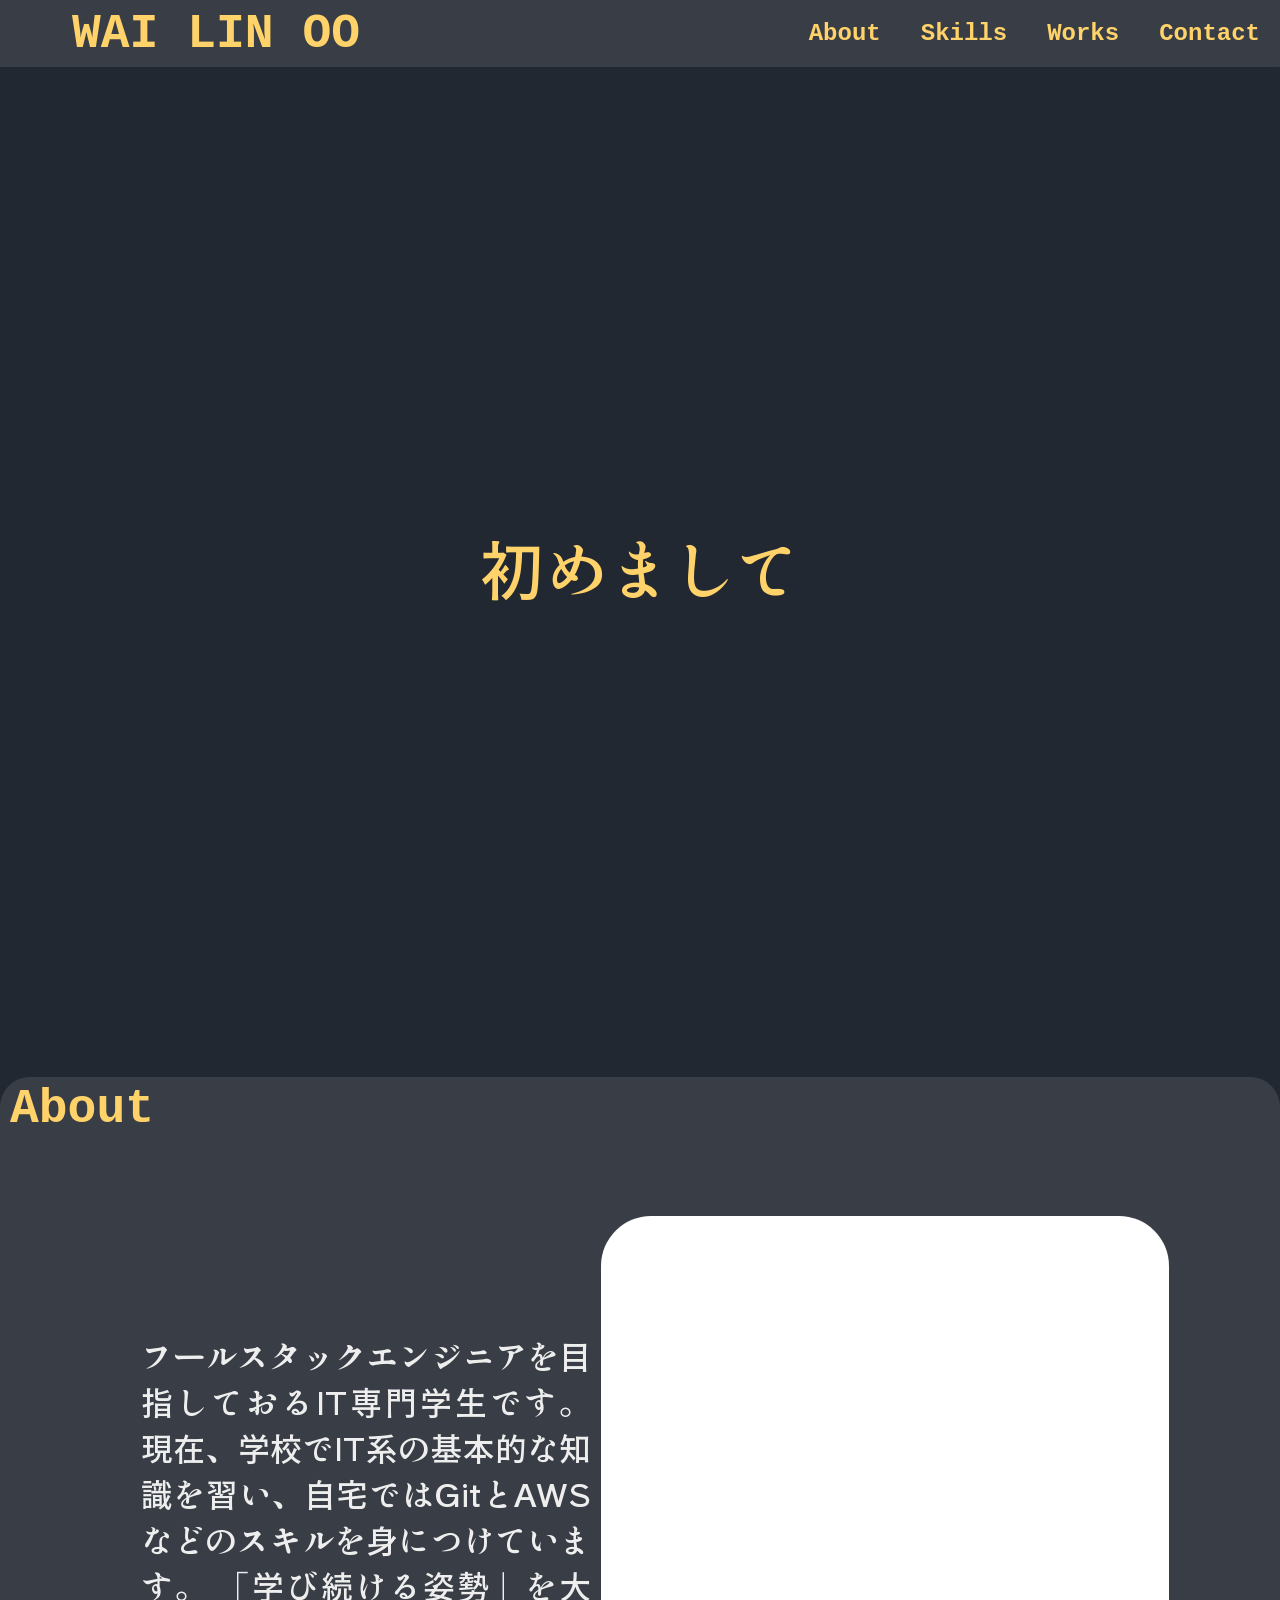
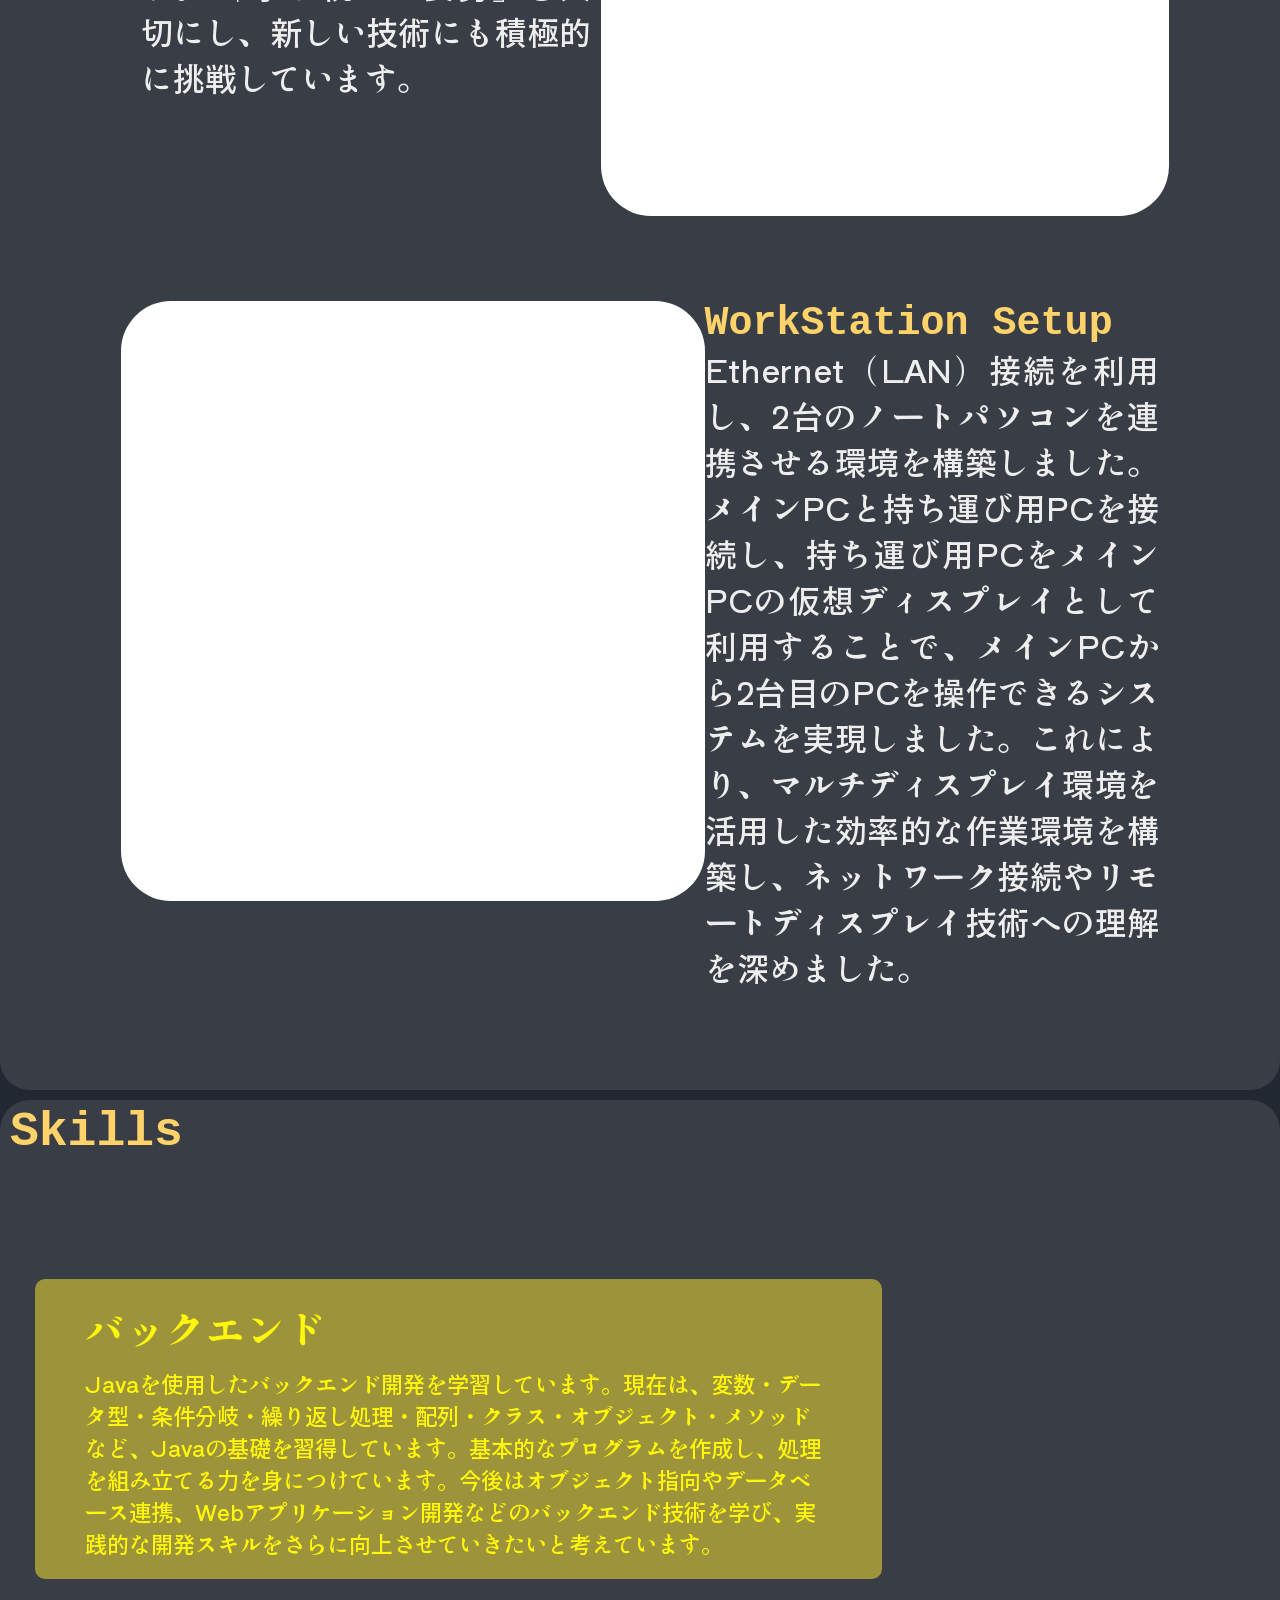
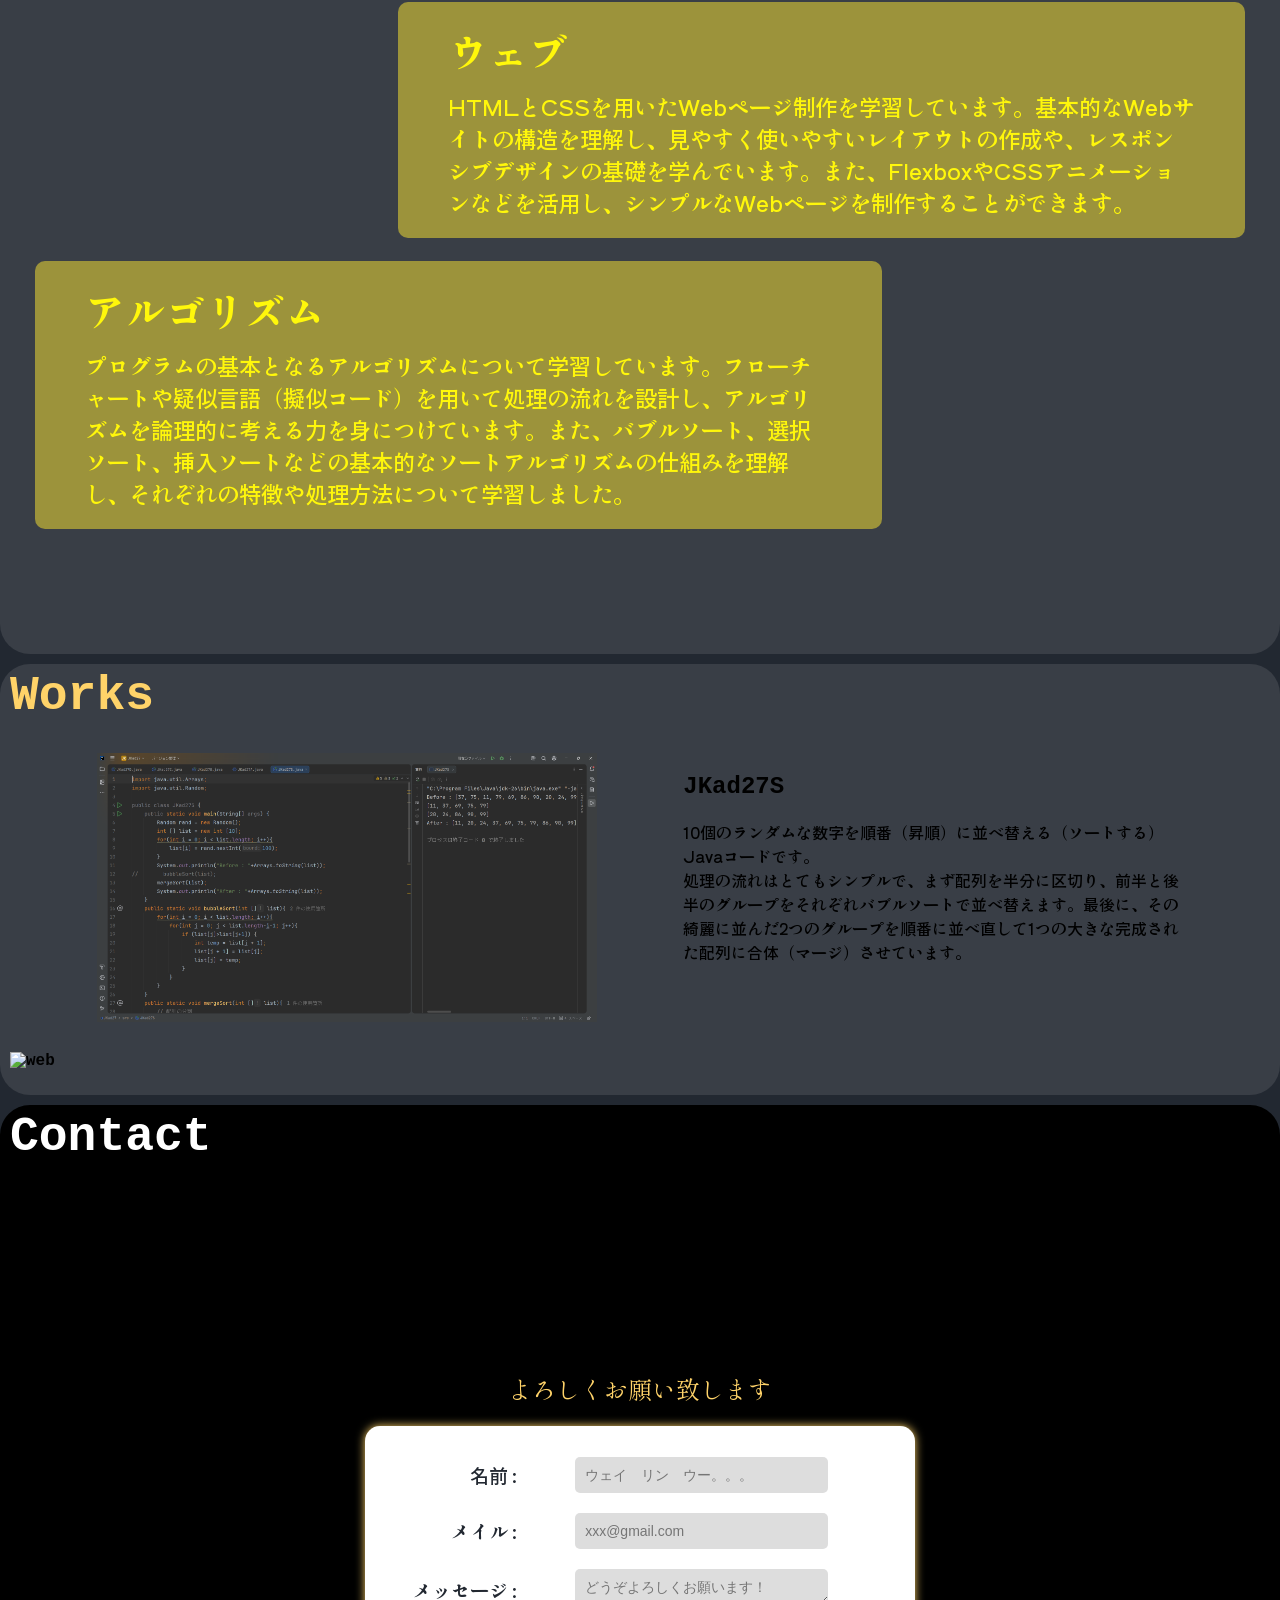
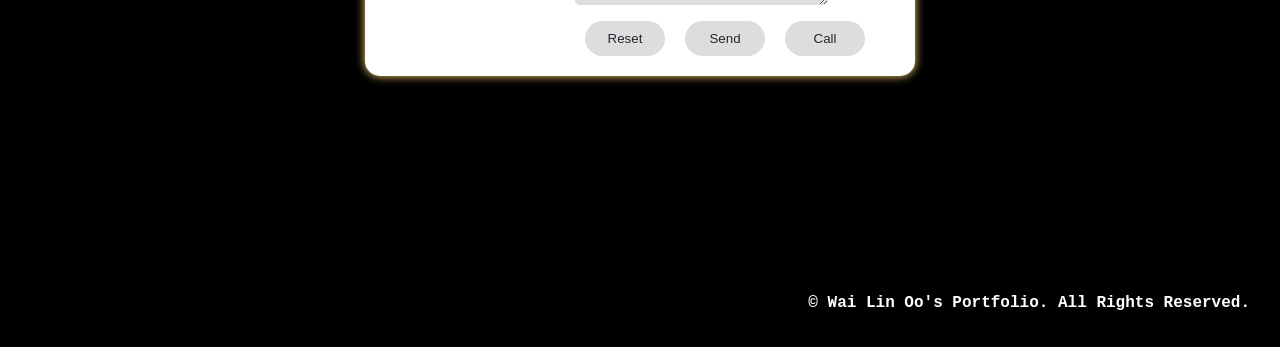
==== index.html @ ac5bb36f "name-change" ====
<!DOCTYPE html>
<html lang="ja">
    <head>
        <meta charset="UTF-8">
        <meta name="viewport" content="width=device-width, initial-scale=1.0">
        <title>WAI LIN OO | Portfolio</title>
        <link rel="stylesheet" href="Styles.css">
        <link rel="preconnect" href="https://fonts.googleapis.com">
        <link rel="preconnect" href="https://fonts.gstatic.com" crossorigin>
        <link href="https://fonts.googleapis.com/css2?family=Potta+One&family=Shippori+Antique&display=swap" rel="stylesheet">
        <link href="https://fonts.googleapis.com/css2?family=Potta+One&family=Shippori+Antique&family=Shippori+Mincho&display=swap" rel="stylesheet">
    </head>
    <body>
        <div class="nav-container">
            <p id="name">WAI LIN OO</p>
            <ul>
                <li><a href="#about">About</a></li>
                <li><a href="#skills">Skills</a></li>
                <li><a href="#works">Works</a></li>
                <li><a href="#contact">Contact</a></li>
            </ul>
        </div>
        <header>
            <!-- ① ファーストビュー：名前・肩書き・ひとこと -->
             <div id="wel-container">
                <h1 class="title jp">初めまして</h1>
             </div>
        </header>

        <main>
            <!-- ② About：自己紹介 -->
            <section class="container">
                <h2 class="sub-title">About</h2>
                <div id="about">
                    <div id="about-container">
                        <div id="about-text-container"> 
                        
                        <p class="about-text jp">
                            フールスタックエンジニアを目指しておるIT専門学生です。
                            現在、学校でIT系の基本的な知識を習い、自宅ではGitとAWSなどのスキルを身につけています。
                            「学び続ける姿勢」を大切にし、新しい技術にも積極的に挑戦しています。
                        </p>
                        </div>
                        <div class="about-img">
                            
                        </div>
                    </div>
                    <div id="setup-container" class="container">
                        <div class="about-img">
                            
                        </div>
                        <div id="setup-text-container">
                            <h3 class="sub-sub-title">WorkStation Setup</h3>
                            <p class="about-text jp">
                                Ethernet（LAN）接続を利用し、2台のノートパソコンを連携させる環境を構築しました。メインPCと持ち運び用PCを接続し、持ち運び用PCをメインPCの仮想ディスプレイとして利用することで、メインPCから2台目のPCを操作できるシステムを実現しました。これにより、マルチディスプレイ環境を活用した効率的な作業環境を構築し、ネットワーク接続やリモートディスプレイ技術への理解を深めました。
                            </p>
                        </div>
                    </div>
                </div>
                
            </section>
            
            <!-- ③ Skills：使える技術 -->
            <section class="container">
            <h2 class="sub-title">Skills</h2>
            
            <div id="skills">
                <div id="row-contents">
                    <div class="row">
                        <div class="row-title">
                            <p class="row-p jp">バックエンド</p>
                            <span class="bar"><span class="backend"><p class="percentage">70%</p></span></span>
                        </div>
                        <div class="row-text">
                            <p class="jp">
                                Javaを使用したバックエンド開発を学習しています。現在は、変数・データ型・条件分岐・繰り返し処理・配列・クラス・オブジェクト・メソッドなど、Javaの基礎を習得しています。基本的なプログラムを作成し、処理を組み立てる力を身につけています。今後はオブジェクト指向やデータベース連携、Webアプリケーション開発などのバックエンド技術を学び、実践的な開発スキルをさらに向上させていきたいと考えています。
                            </p>
                        </div>
                    </div>
                    <div class="row right">
                        <div class="row-title">
                            <p class="row-p jp">ウェブ</p>
                            <span class="bar"><span class="web"><p class="percentage">80%</p></span></span>
                        </div>
                        <div class="row-text">
                            <p class="jp">
                                HTMLとCSSを用いたWebページ制作を学習しています。基本的なWebサイトの構造を理解し、見やすく使いやすいレイアウトの作成や、レスポンシブデザインの基礎を学んでいます。また、FlexboxやCSSアニメーションなどを活用し、シンプルなWebページを制作することができます。
                            </p>
                        </div>
                    </div>
                    <div class="row">
                        <div class="row-title">
                            <p class="row-p jp">アルゴリズム</p>
                            <span class="bar"><span class="algorithm"><p class="percentage">75%</p></span></span>
                        </div>
                        <div class="row-text">
                            <p class="jp">
                                プログラムの基本となるアルゴリズムについて学習しています。フローチャートや疑似言語（擬似コード）を用いて処理の流れを設計し、アルゴリズムを論理的に考える力を身につけています。また、バブルソート、選択ソート、挿入ソートなどの基本的なソートアルゴリズムの仕組みを理解し、それぞれの特徴や処理方法について学習しました。
                            </p>
                        </div>
                    </div>
                </div>
            </div>
                
            </section>

            <!-- ④ Works：作品（Webサイト制作Ⅰで作成した課題や他の授業で出来上がる作品・自主制作等） -->
            <section class="container">
                <h2 class="sub-title">Works</h2>
                <div id="works">
                    <div id="works-java-container">
                        <img class="works_img" src="img/Java.png" alt="java">
                        <div class="works_text">
                            <h2 class="works_subtitle">JKad27S</h2>
                            <p class="jp">10個のランダムな数字を順番（昇順）に並べ替える（ソートする）Javaコードです。</p>
                            <p class="jp">処理の流れはとてもシンプルで、まず配列を半分に区切り、前半と後半のグループをそれぞれバブルソートで並べ替えます。最後に、その綺麗に並んだ2つのグループを順番に並べ直して1つの大きな完成された配列に合体（マージ）させています。</p>
                        </div>
                    </div>
                    <div id="works-web-container">
                        <img class="works_img" src="" alt="web">
                        <div class="works_text">
                            <h2 class="works_subtitle"></h2>
                            <p class="jp"></p>
                        </div>
                    </div>
                </div>
                

            </section>
        </main>

        <footer> 
            <!-- コピーライトなど -->
             <!-- ⑤ Contact：連絡先 -->
            <section id="contact">
                <h2>Contact</h2>
                <div id="contact_container">
                    <h1>よろしくお願い致します</h1>
                    <form>
                        <table>
                            <tr class="form_row">
                                <td class="formp jp"><p>名前 :</p></td>
                                <td class="forminput"><input type="text" placeholder="ウェイ　リン　ウー。。。" required></td>
                            </tr>
                            <tr class="form_row">
                                <td class="formp jp"><p>メイル :</p></td>
                                <td class="forminput"><input type="email" placeholder="xxx@gmail.com"></td>
                            </tr>
                            <tr class="form_row">
                                <td class="formp jp"><p>メッセージ :</p></td>
                                <td class="forminput"><textarea name="description" placeholder="どうぞよろしくお願います！" required></textarea></td>
                            </tr>
                        </table>
                        <div id="submit-reset">
                            <input type="button" name="Call" value="Call">
                            <input type="submit" name="submit" value="Send">
                            <input type="reset" name="reset" id="reset">
                        </div>
                    </form>
                </div>
                <div id="footer">
                    <p>&copy; Wai Lin Oo's Portfolio. All Rights Reserved.</p>
                </div>
            </section>
        </footer>

    </body>
</html>
---- Styles.css ----
*{
    box-sizing: border-box;
}
body{
    background-color: #222831;
    font-family: 'Courier New', Courier, monospace;
    font-weight: 600;
    margin: 0;
    padding: 0;
    padding-top: 67px;
}

/*------------------------------------ Common ----------------------------------------*/

.container{
    background-color: #393E46;
    border-radius: 30px;
    margin: 10px 0;
    padding: 5px 10px;
}
.jp{
    font-family: "Shippori Antique", sans-serif;
    font-weight: 400;
    font-style: normal;
}
.sub-title{
    margin: 0;
    font-size: 3em;
    color: #FFD369;
    text-align: left;
}
.sub-sub-title{
    color: #FFD369;
    margin: 0;
    font-size: 2.5em;
}
p{
    margin: 0;
}
/*------------------------------------ Navigation Bar ----------------------------------------*/

.nav-container{
    position: fixed;
    top: 0;
    width: 100%;
    display: flex;
    justify-content: space-between;
    align-items: center;
    background-color: #393E46;
    border-bottom-left-radius: 5px;
    border-bottom-right-radius: 5px;
    border-bottom: 5px solid #222831;
}
ul{
    list-style: none;
    display: flex;  
    margin: 0;
}
#name{
    margin: 0 1.5em;
    color: #FFD369;
    font-size: 3em;
}
li{
    padding: 20px 20px;
    transition: ease-in-out 1s;
}
li:hover{
    background-color: #605B51;
    border-radius: 50px;
}
li a{
    text-decoration: none;
    color: #FFD369;
    font-size: 1.5em;
}
header{
    width: 100%;
    height: 1000px;
    display: flex;
    justify-content: center;
    align-items: center;
}
#wel-container{
    display: flex;
    justify-content: center;
    align-items: center;
    border-radius: 30px;
    box-shadow: white;
    width: 600px;
    height: 200px;
    animation: glow 2.5s ease-in-out infinite alternate;

}
@keyframes glow {
    from{box-shadow: 0;}
    to  {box-shadow: 0px 0px 20px 0px rgb(193, 226, 255);}
}
.title{
    color: #FFD369;
    font-size: 4em;
}

/*------------------------------------ About ----------------------------------------*/
#about{
    padding: 80px 8%;
    display: flex;
    flex-direction: column;
}

#about-container{
    display: flex;
    justify-content: space-between;
}

#about-text-container{
    display: flex;
    flex-direction: column;
    margin-left: 30px;
    justify-content: center;
    margin-right: 10px;
    width: 45%;
}
#setup-text-container{
    display: flex;
    flex-direction: column;
    justify-content: center;
    width: 45%;
}
.about-text{
    text-align: justify;
    font-size: 2em;
    color: #EEEEEE;
}
.about-img{
    background-color: white;
    width: 600px;
    height: 600px;
    border-radius: 50px;
}

#setup-container{
    margin-top: 80px;
    display: flex;
    justify-content: space-between;
}


/*------------------------------------ Skils ----------------------------------------*/
#skills{
    padding: 120px 2%;
}
#row-contents{
    display: flex;
    flex-direction: column;
    height: 850px;
    justify-content: space-between;
}
.row{
    display: block;
    transition: all 0.3s ease-in-out;
    border-radius: 10px;
    width: 70%;
    padding: 20px 50px;
    color: rgb(255, 247, 11);
    background-color: rgba(255, 231, 48, 0.5);
}
.right{
    margin-left: auto;
}
.row:hover{
    background-color: rgba(255, 231, 48);
    color: rgb(0, 7, 72);
    animation: glow 2s ease-in-out infinite alternate;
}
@keyframes glow {
    from{box-shadow: 0px 0px 5px 0px rgb(193, 226, 255);}
    to  {box-shadow: 0px 0px 20px 0px rgb(193, 226, 255);}
}

.row-title{
    display: flex;
    flex-direction: row;
    align-items: center;
    justify-content: space-between;
    margin-bottom: 10px;
}
.row-p{
    font-size: 2.5em;
}
.bar{
    display: flex;
    justify-content: left;
    height: 40px;
    border-radius: 20px;
    overflow: hidden;
    transition: all 0.3s cubic-bezier(.25,.8,.25,1);
    width: 300px;
    transition: all 0.5s ease-in-out;
}
.row:hover .bar{
    box-shadow: 5px 5px 8px 0px rgba(0, 7, 72);
}
.bar span{
    height: 40px;
    display: flex;
    align-items: center;
    transition: all 0.5s ease-in-out;
    background: linear-gradient(125deg,rgba(163, 163, 0, 0.412) 5%,yellow 100%);
}
.row:hover .bar span{
    background: linear-gradient(125deg,rgba(255, 231, 48, 0.9) 5%,rgba(0, 7, 72, 0.74) 100%);
}
.percentage{
    margin: 0;
    margin-left: 15px;
    font-size: 1.2em;
    visibility:hidden;
    overflow: hidden;
}
.row:hover .percentage{
    visibility: visible;
}
.backend, .web, .algorithm{
    width: 0;
}
.row:hover .backend{
    width: 70%;
    animation: ease backend 1.5s;
}
.row:hover .web{
    width: 80%;
    animation: ease web 1.5s;
}
.row:hover .algorithm{
    width: 75%;
    animation: ease algorithm 1.5s;
}
.row-text p{
    font-size: 1.4em;
}
@keyframes backend{
    0%{
        width: 0%;
    }
    70%{
        width: 70%;
    }
}
@keyframes web {
    0%{
        width: 0;
    }
    80%{
        width: 80%;
    }
}
@keyframes algorithm {
    0%{
        width: 0;
    }
    75%{
        width: 75%;
    }
}

/*------------------------------------ Works ----------------------------------------*/

#works-java-container{
    display: flex;
    flex-direction: row;
    justify-content: space-evenly;
    padding: 30px 0;
}
.works_img{
    width: 500px;
}
.works_text{
    width: 500px;
}

/*------------------------------------ Contact + Footer ----------------------------------------*/

footer{
    background-color: black;
    border-radius: 30px 30px 0 0;
    margin: 10px 0 0 0;
    padding: 5px 10px;
}
#contact h2{
    margin: 0;
    font-size: 3em;
    color: white;
    text-align: left;
}
#contact_container{
    margin: 200px 0;
    height: 300px;
    width: 100%;
    display: flex;
    flex-direction: column;
    align-items: center;
    justify-content: center;
}
#contact_container h1{
    color: #FFD369;
    font-family: "Shippori Mincho", serif;
    font-weight: 400;
    font-style: normal;
}
form{
    background-color: white;
    display: flex;
    flex-direction: column;
    align-items: center;
    width: 550px;
    padding: 20px 30px;
    color: #222831;
    margin-left: auto;
    margin-right: auto;
    border-radius: 15px;
    transition: all 1s ease;
    box-shadow: 0px 0px 10px 0px #FFD369;
}
form:hover{
    box-shadow: 0px 0px 20px 5px rgb(193, 226, 255);
}
table{
    width: 100%;
}
.form_row{
    width: auto;
    height: auto;
}
.formp {
    width: 25%;
    text-align: right;
    font-size: 1.2em;
}
.forminput{
    width: 75%;
    text-align: center;
}
input[type=text], input[type=email], textarea{
    width: 70%;
    height: auto;
    font-size: 14px;
    padding : 10px 10px;
    border-radius: 5px;
    border: none;
    margin : 8px;
    background-color: #DDDDDD;
    transition: all 0.6s ease;
}
input[type=text]:focus, input[type=email]:focus, textarea:focus{
    background-color:#222831;
    color: white;
    border: none;
    font-size: 13px;
    width: 85%;
}
textarea{
    height: 36px;
    overflow: hidden;
}
textarea:focus{
    height: 150px;
    overflow: auto;
}
#submit-reset{
    margin-left: auto;
}
input[type=reset],input[type=submit], input[type=button]{
    width: 80px;
    border-radius: 20px;
    border: none;
    padding: 10px;
    color:#222831;
    background-color: #DDDDDD;
    transition: all 0.3s ease-in-out;
    float: right;
    margin-right: 20px;
}
input[type=submit]:hover{
    background-color: lightgreen;
}
input[type=reset]:hover{
    background-color: lightcoral;
}
#footer{
    background-color: black;
    color: white;
    padding: 30px 20px;
    text-align: right;
}
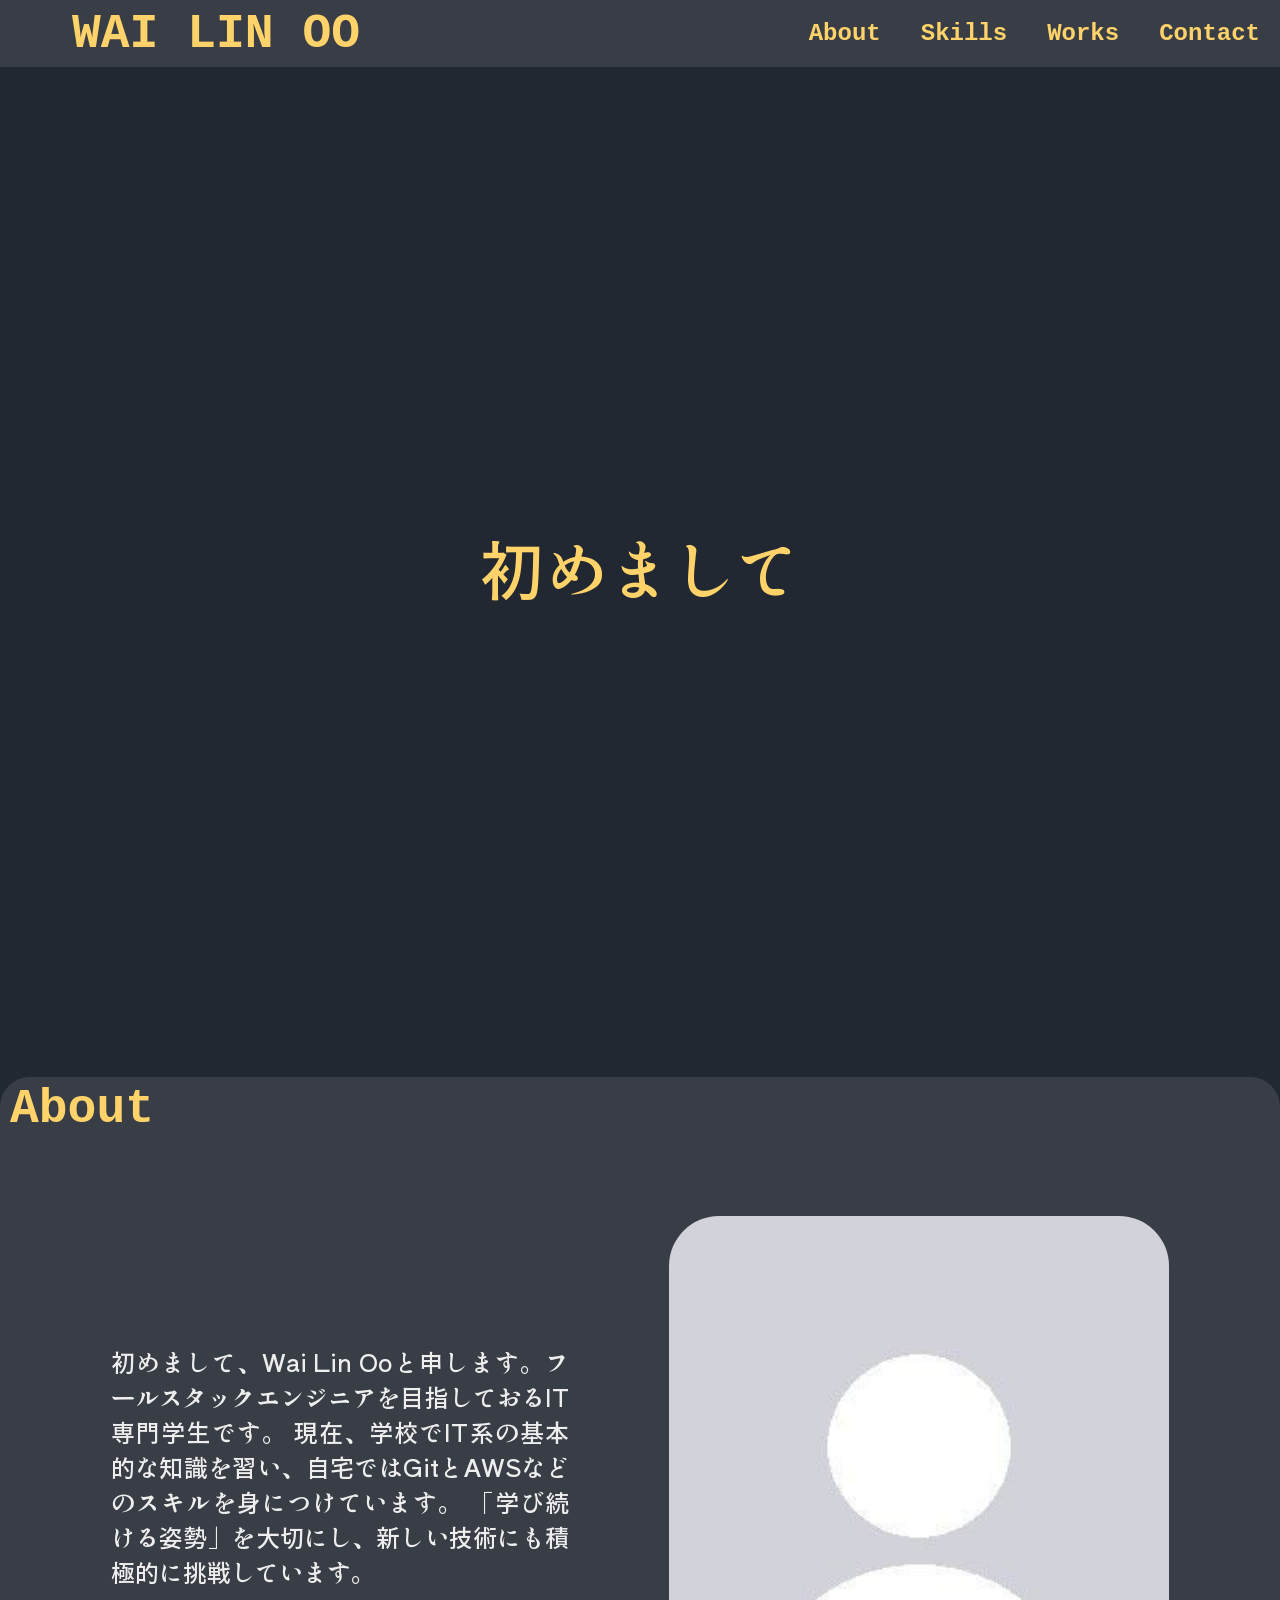
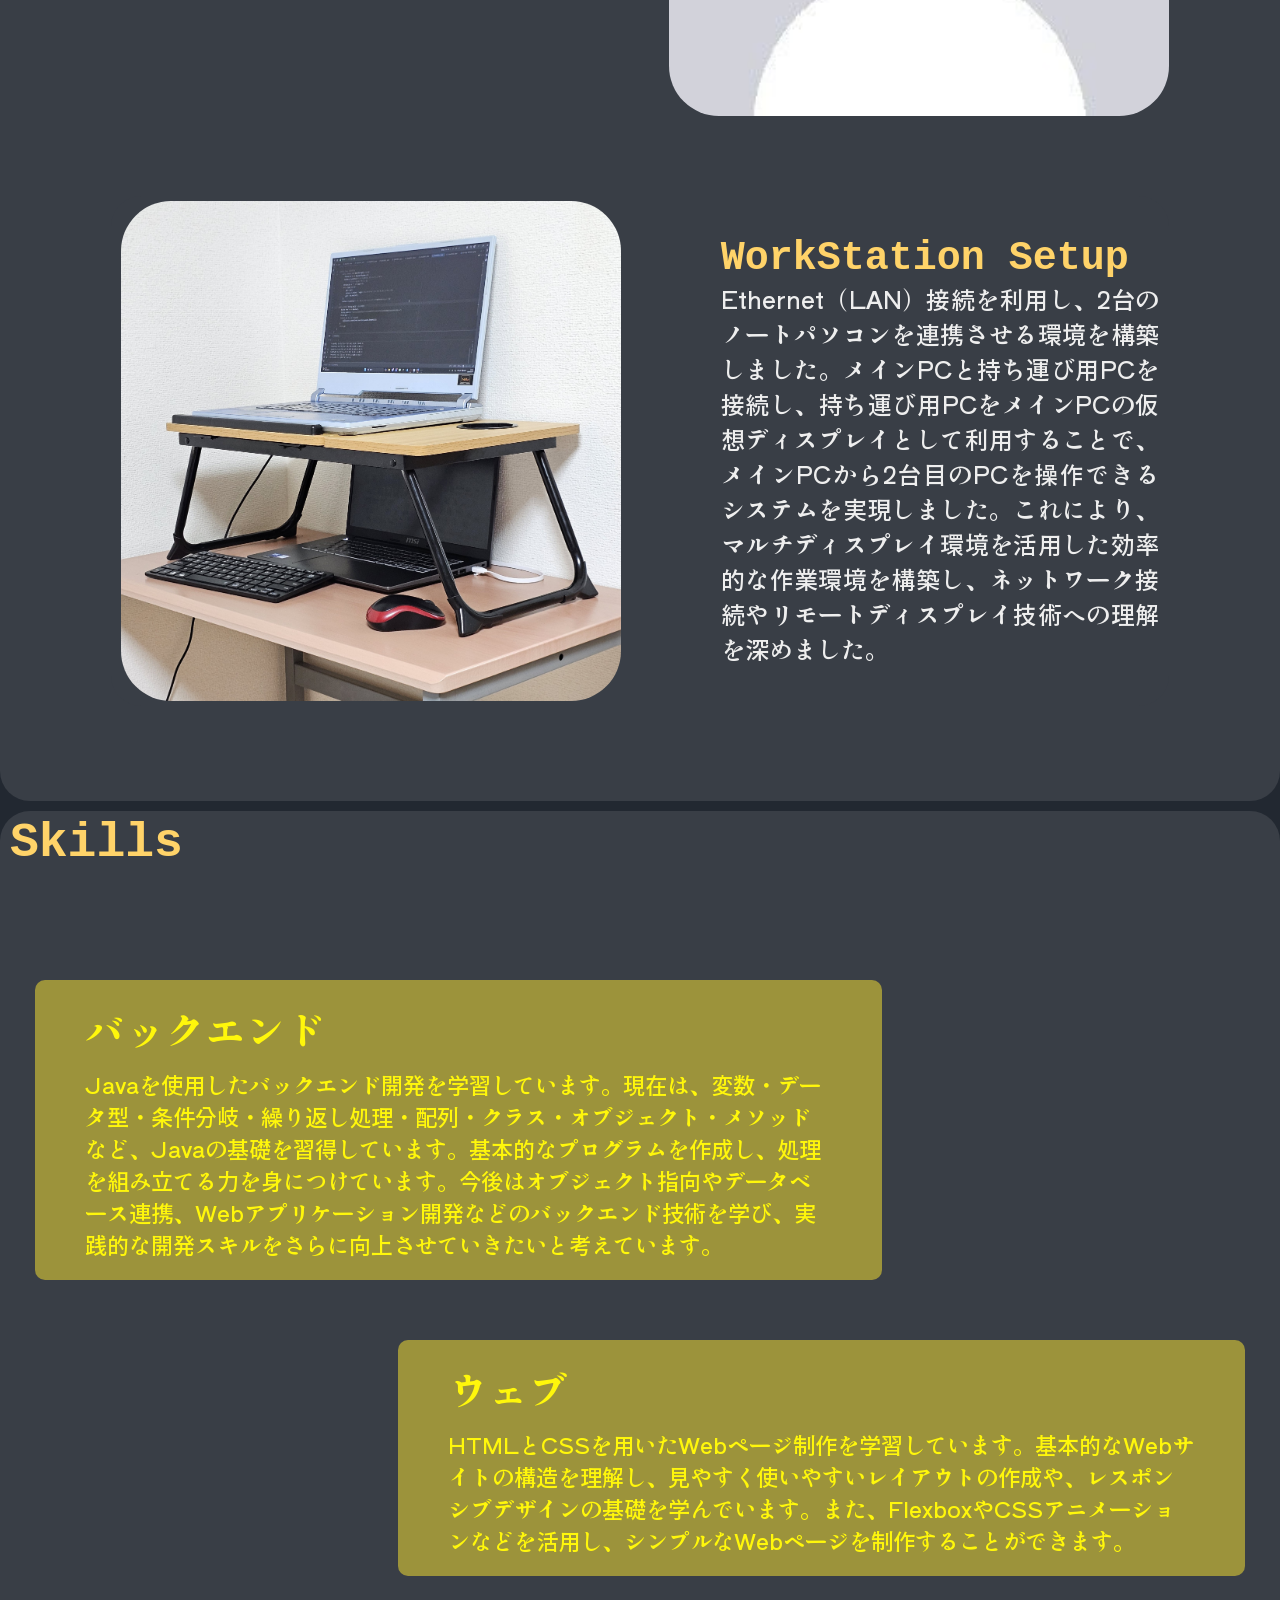
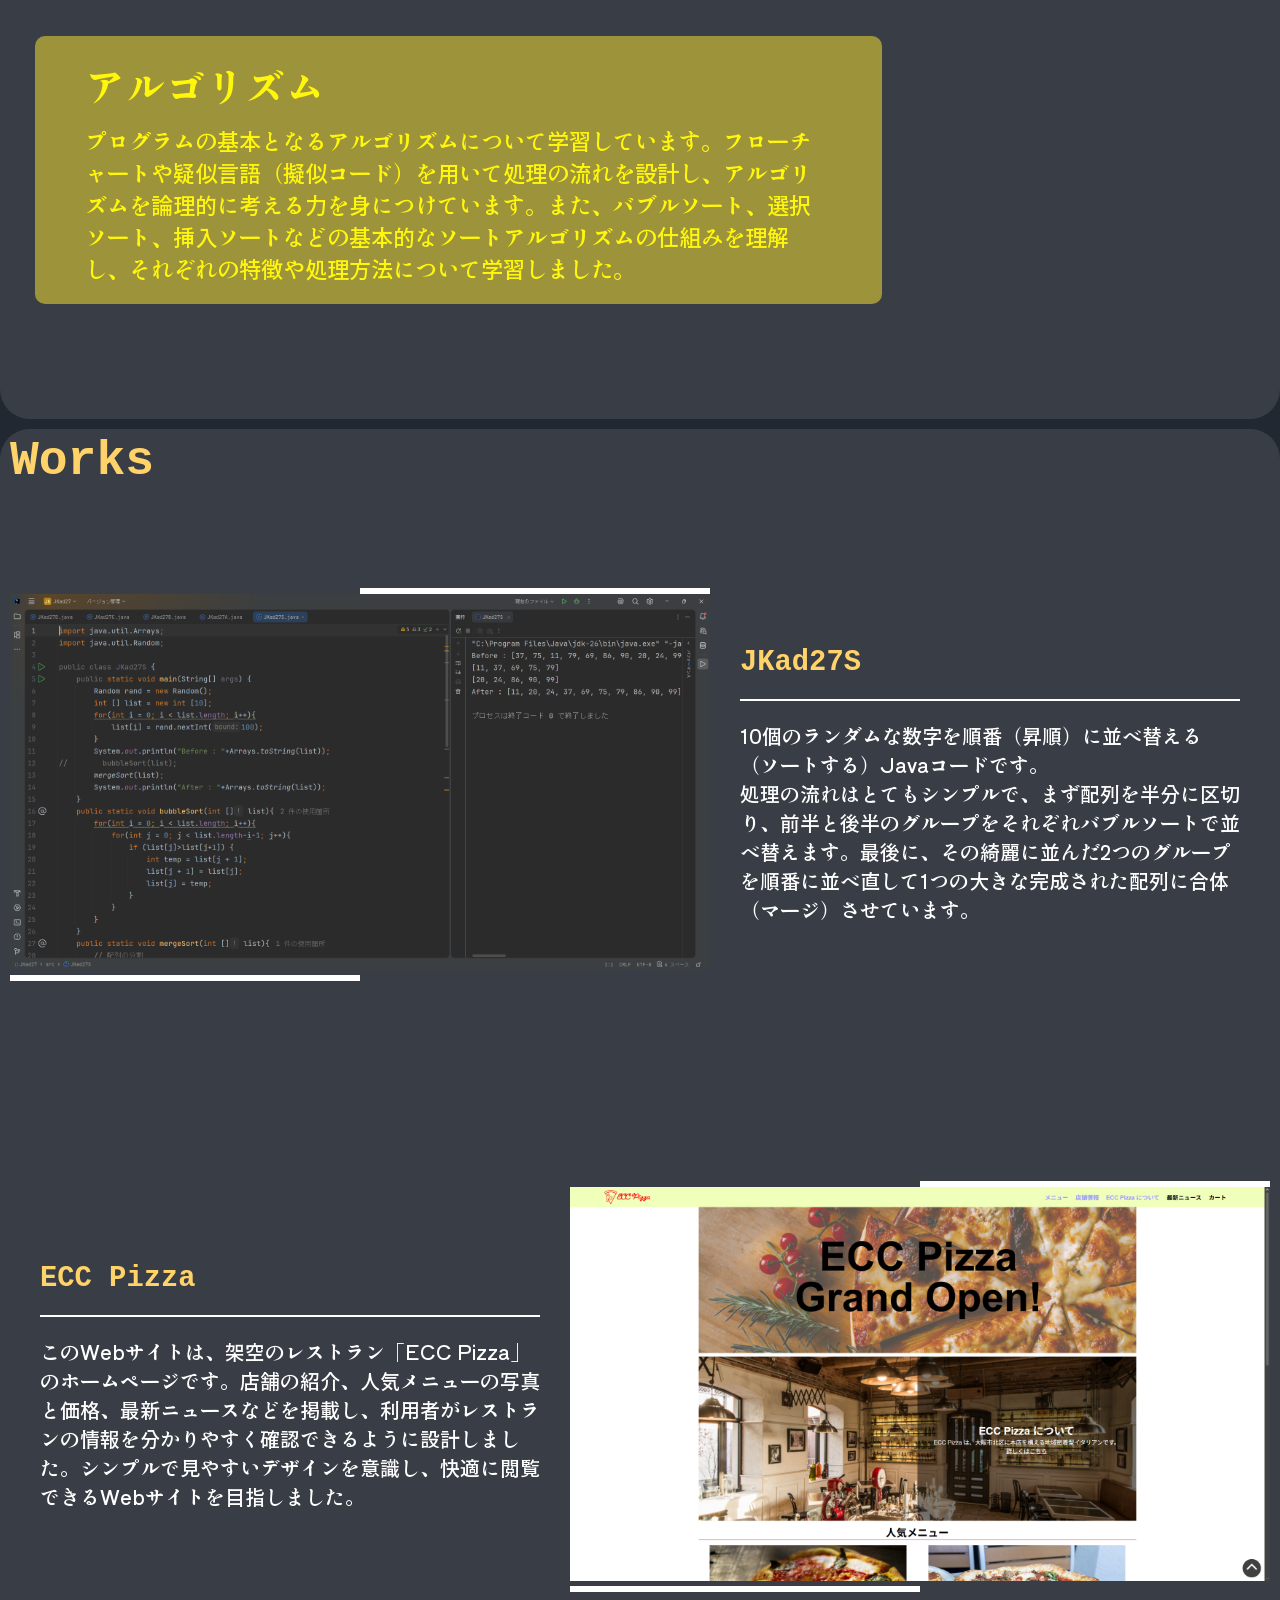
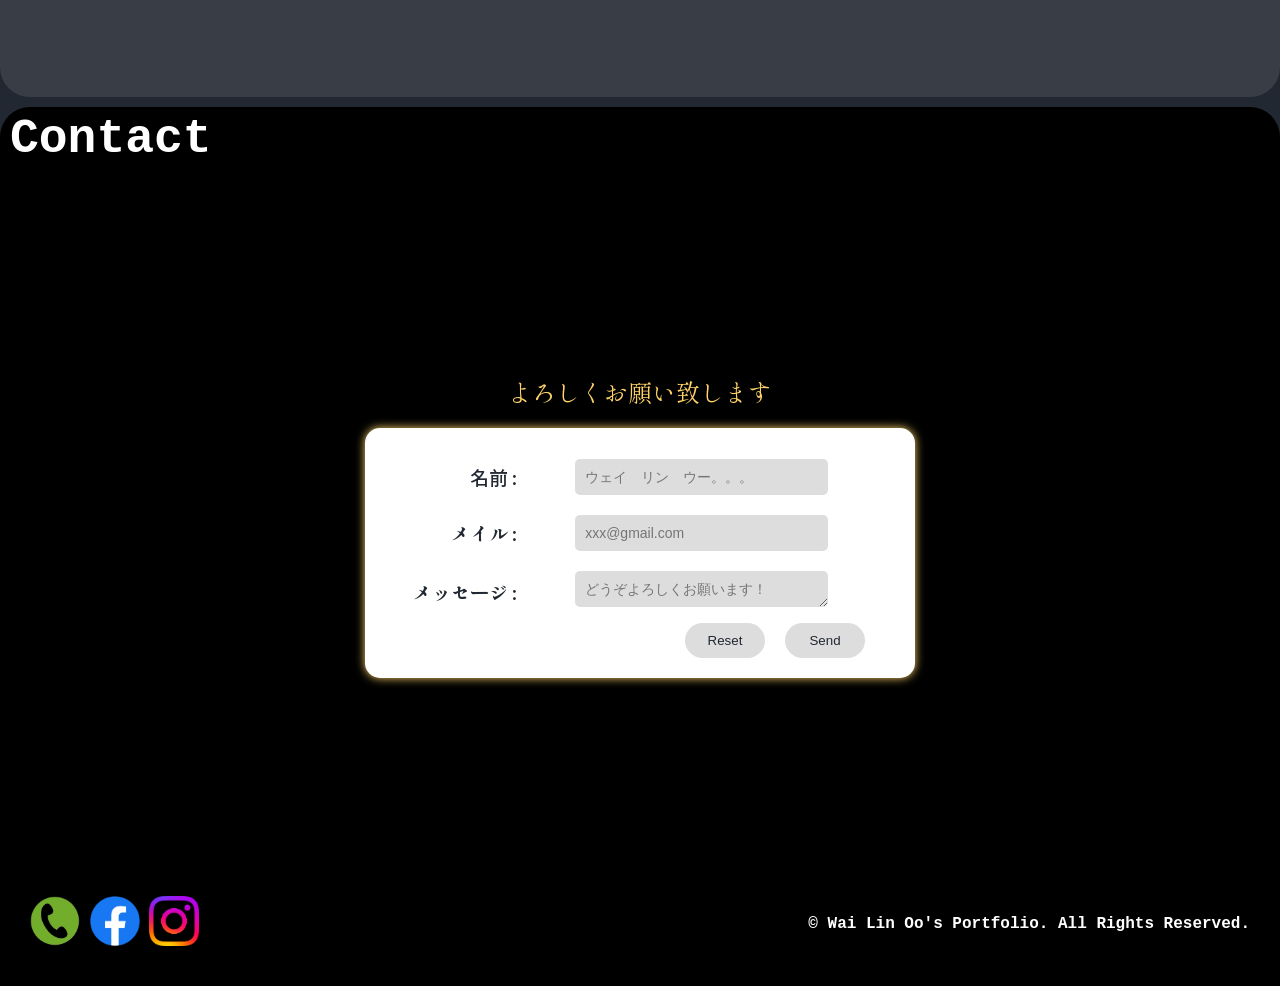
==== commit 856830ba: "last update for submission" ====
--- a/index.html
+++ b/index.html
@@ -36,20 +36,16 @@
                         <div id="about-text-container"> 
                         
                         <p class="about-text jp">
-                            フールスタックエンジニアを目指しておるIT専門学生です。
+                            初めまして、Wai Lin Ooと申します。フールスタックエンジニアを目指しておるIT専門学生です。
                             現在、学校でIT系の基本的な知識を習い、自宅ではGitとAWSなどのスキルを身につけています。
                             「学び続ける姿勢」を大切にし、新しい技術にも積極的に挑戦しています。
                         </p>
                         </div>
-                        <div class="about-img">
-                            
-                        </div>
+                        <img class="about-img-right" src="img/pfp.jpg" alt="pfp">
                     </div>
-                    <div id="setup-container" class="container">
-                        <div class="about-img">
-                            
-                        </div>
-                        <div id="setup-text-container">
+                    <div id="about-container" class="container">
+                        <img class="about-img-left" src="img/WorkStation.jpg" alt="workstation">
+                        <div id="about-text-container">
                             <h3 class="sub-sub-title">WorkStation Setup</h3>
                             <p class="about-text jp">
                                 Ethernet（LAN）接続を利用し、2台のノートパソコンを連携させる環境を構築しました。メインPCと持ち運び用PCを接続し、持ち運び用PCをメインPCの仮想ディスプレイとして利用することで、メインPCから2台目のPCを操作できるシステムを実現しました。これにより、マルチディスプレイ環境を活用した効率的な作業環境を構築し、ネットワーク接続やリモートディスプレイ技術への理解を深めました。
@@ -108,19 +104,30 @@
             <section class="container">
                 <h2 class="sub-title">Works</h2>
                 <div id="works">
-                    <div id="works-java-container">
-                        <img class="works_img" src="img/Java.png" alt="java">
+                    <div id="works-container">
+                        <div>
+                            <hr class="topline">
+                            <img class="works_img" src="img/Java.png" alt="java">
+                            <hr>
+                        </div>
                         <div class="works_text">
                             <h2 class="works_subtitle">JKad27S</h2>
+                            <hr id="h2-line">
                             <p class="jp">10個のランダムな数字を順番（昇順）に並べ替える（ソートする）Javaコードです。</p>
                             <p class="jp">処理の流れはとてもシンプルで、まず配列を半分に区切り、前半と後半のグループをそれぞれバブルソートで並べ替えます。最後に、その綺麗に並んだ2つのグループを順番に並べ直して1つの大きな完成された配列に合体（マージ）させています。</p>
                         </div>
                     </div>
-                    <div id="works-web-container">
-                        <img class="works_img" src="" alt="web">
+                    <hr class="invisible-line">
+                    <div id="works-container">
                         <div class="works_text">
-                            <h2 class="works_subtitle"></h2>
-                            <p class="jp"></p>
+                            <h2 class="works_subtitle">ECC Pizza</h2>
+                            <hr id="h2-line">
+                            <p class="jp">このWebサイトは、架空のレストラン「ECC Pizza」のホームページです。店舗の紹介、人気メニューの写真と価格、最新ニュースなどを掲載し、利用者がレストランの情報を分かりやすく確認できるように設計しました。シンプルで見やすいデザインを意識し、快適に閲覧できるWebサイトを目指しました。</p>
+                        </div>
+                        <div>
+                            <hr class="topline">
+                            <img id="web-img" class="works_img" src="img/web.png" alt="web">
+                            <hr>
                         </div>
                     </div>
                 </div>
@@ -152,13 +159,17 @@
                             </tr>
                         </table>
                         <div id="submit-reset">
-                            <input type="button" name="Call" value="Call">
                             <input type="submit" name="submit" value="Send">
                             <input type="reset" name="reset" id="reset">
                         </div>
                     </form>
                 </div>
                 <div id="footer">
+                    <div>
+                        <a href=""><img class="icon" src="img/call.png" alt="call"></a>
+                        <a href="https://www.facebook.com"><img class="icon" src="img/facebook.png" alt="facebook"></a>
+                        <a href="https://www.instagram.com"><img class="icon" src="img/instagram.png" alt="instagram"></a>
+                    </div>
                     <p>&copy; Wai Lin Oo's Portfolio. All Rights Reserved.</p>
                 </div>
             </section>
--- a/Styles.css
+++ b/Styles.css
@@ -8,6 +8,7 @@
     margin: 0;
     padding: 0;
     padding-top: 67px;
+    min-width: 600px;
 }
 
 /*------------------------------------ Common ----------------------------------------*/
@@ -37,6 +38,11 @@
 p{
     margin: 0;
 }
+.invisible-line{
+    width: 100%;
+    border: 1px solid #FFD369;
+    display: none;
+}
 /*------------------------------------ Navigation Bar ----------------------------------------*/
 
 .nav-container{
@@ -110,50 +116,41 @@
 
 #about-container{
     display: flex;
-    justify-content: space-between;
-}
-
+    justify-content: center;
+    align-items: center;
+}
+#about-container:last-child{
+    margin-top: 80px;
+}
 #about-text-container{
-    display: flex;
-    flex-direction: column;
-    margin-left: 30px;
-    justify-content: center;
-    margin-right: 10px;
-    width: 45%;
-}
-#setup-text-container{
     display: flex;
     flex-direction: column;
     justify-content: center;
-    width: 45%;
 }
 .about-text{
     text-align: justify;
-    font-size: 2em;
+    font-size: 1.5em;
     color: #EEEEEE;
 }
-.about-img{
+#about-container img{
     background-color: white;
-    width: 600px;
-    height: 600px;
+    width: 500px;
+    height: 500px;
     border-radius: 50px;
 }
-
-#setup-container{
-    margin-top: 80px;
-    display: flex;
-    justify-content: space-between;
-}
-
-
+.about-img-right{
+    margin-left: 100px;
+}
+.about-img-left{
+    margin-right: 100px;
+}
 /*------------------------------------ Skils ----------------------------------------*/
 #skills{
-    padding: 120px 2%;
+    padding: 80px 2%;
 }
 #row-contents{
     display: flex;
     flex-direction: column;
-    height: 850px;
     justify-content: space-between;
 }
 .row{
@@ -164,6 +161,7 @@
     padding: 20px 50px;
     color: rgb(255, 247, 11);
     background-color: rgba(255, 231, 48, 0.5);
+    margin: 30px 0;
 }
 .right{
     margin-left: auto;
@@ -265,18 +263,47 @@
 }
 
 /*------------------------------------ Works ----------------------------------------*/
-
-#works-java-container{
+#works{
+    display: flex;
+    flex-direction: column;
+    align-items: normal;
+    width: 100%;
+}
+#works-container{
     display: flex;
     flex-direction: row;
     justify-content: space-evenly;
-    padding: 30px 0;
+    align-items: center;
+    margin: 100px 0;
 }
 .works_img{
-    width: 500px;
+    width: 700px;
 }
 .works_text{
-    width: 500px;
+    width: 700px;
+    margin: 0 30px;
+}
+.works_subtitle{
+    font-size: 1.8em;
+    color:#FFD369;
+    margin: 0;
+}
+#h2-line{
+    width: 100%;
+    border: 1px solid white;
+    margin: 20px 0;
+}
+.works_text p{
+    font-size: 20px;
+    color: white;
+}
+hr{
+    border: 3px solid white;
+    margin: 0;
+    width: 50%;
+}
+.topline{
+    float:right;
 }
 
 /*------------------------------------ Contact + Footer ----------------------------------------*/
@@ -370,7 +397,7 @@
 #submit-reset{
     margin-left: auto;
 }
-input[type=reset],input[type=submit], input[type=button]{
+input[type=reset],input[type=submit]{
     width: 80px;
     border-radius: 20px;
     border: none;
@@ -388,8 +415,98 @@
     background-color: lightcoral;
 }
 #footer{
+    display: flex;
+    flex-direction: row;
+    justify-content: space-between;
+    align-items: center;
     background-color: black;
     color: white;
     padding: 30px 20px;
     text-align: right;
-} +} 
+.icon{
+    width: 50px;
+    margin: 0;
+}
+
+/*------------------------------------ @media ----------------------------------------*/
+@media screen and (max-width:1200px) {
+    #about-container img{
+        width: 300px;
+        height: 300px;
+    }
+    .works_img{
+        width: 500px;
+    }
+}
+@media screen and (max-width:1000px) {
+    .nav-container{
+        justify-content: center;
+    }
+    ul{
+        display: none;
+    }
+}
+@media screen and (min-width: 600px) and (max-width:999px) {
+    header{
+        display: none;
+    }
+    #about, #skills, #works{
+        margin: 0;
+        padding: 30px 10px;
+    }
+    #works{
+        align-items: center;
+    }
+    .sub-title, #contact h2{
+        margin: 10px 10px;
+        text-align: center;
+        border-bottom: 2px solid white;
+        font-size: 2.5em;
+    }
+    .invisible-line{
+        display: block;
+    }
+    #about-container{
+        flex-direction: column;
+    }
+    #about-container:first-child{
+        flex-direction: column-reverse;
+    }
+    #about-container img{
+        height: 500px;
+        width: 500px;
+    }
+    .about-img-right, .about-img-left{
+        margin: 0;
+        margin-bottom: 50px;
+    }
+    .row{
+        width: 100%;
+    }
+    .bar{
+        display: none;
+    }
+    .right{
+        margin-left: 0;
+    }
+    #works-container{
+        flex-direction: column;
+        margin: 50px 0;
+        width: 80%;
+    }
+    #works-container:last-child{
+        flex-direction: column-reverse;
+    }
+    .works_subtitle{
+        margin-top: 20px;
+        text-align: center;
+    }
+    .works_img, .works_text{
+        width: 100%;
+    }
+    #footer{
+        flex-direction: column;
+        font-size: 0.8em;
+    }
+}
